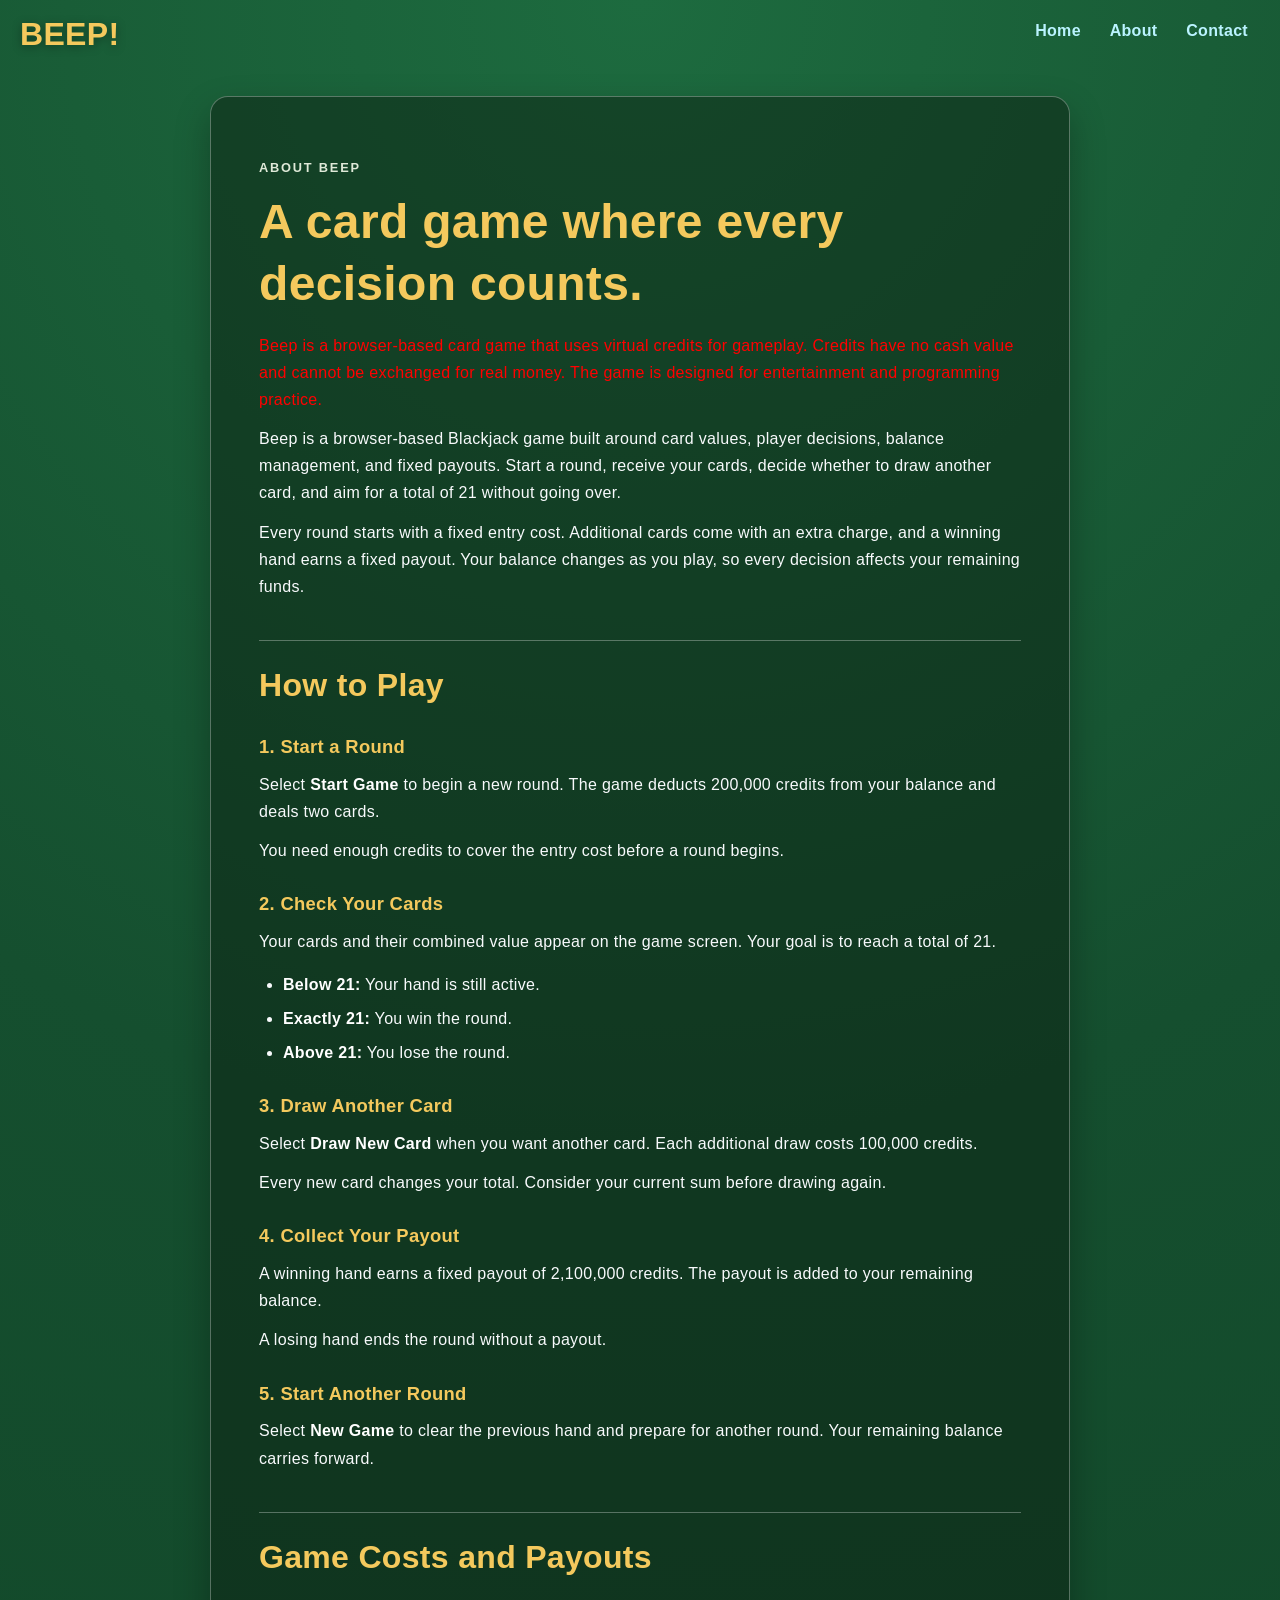
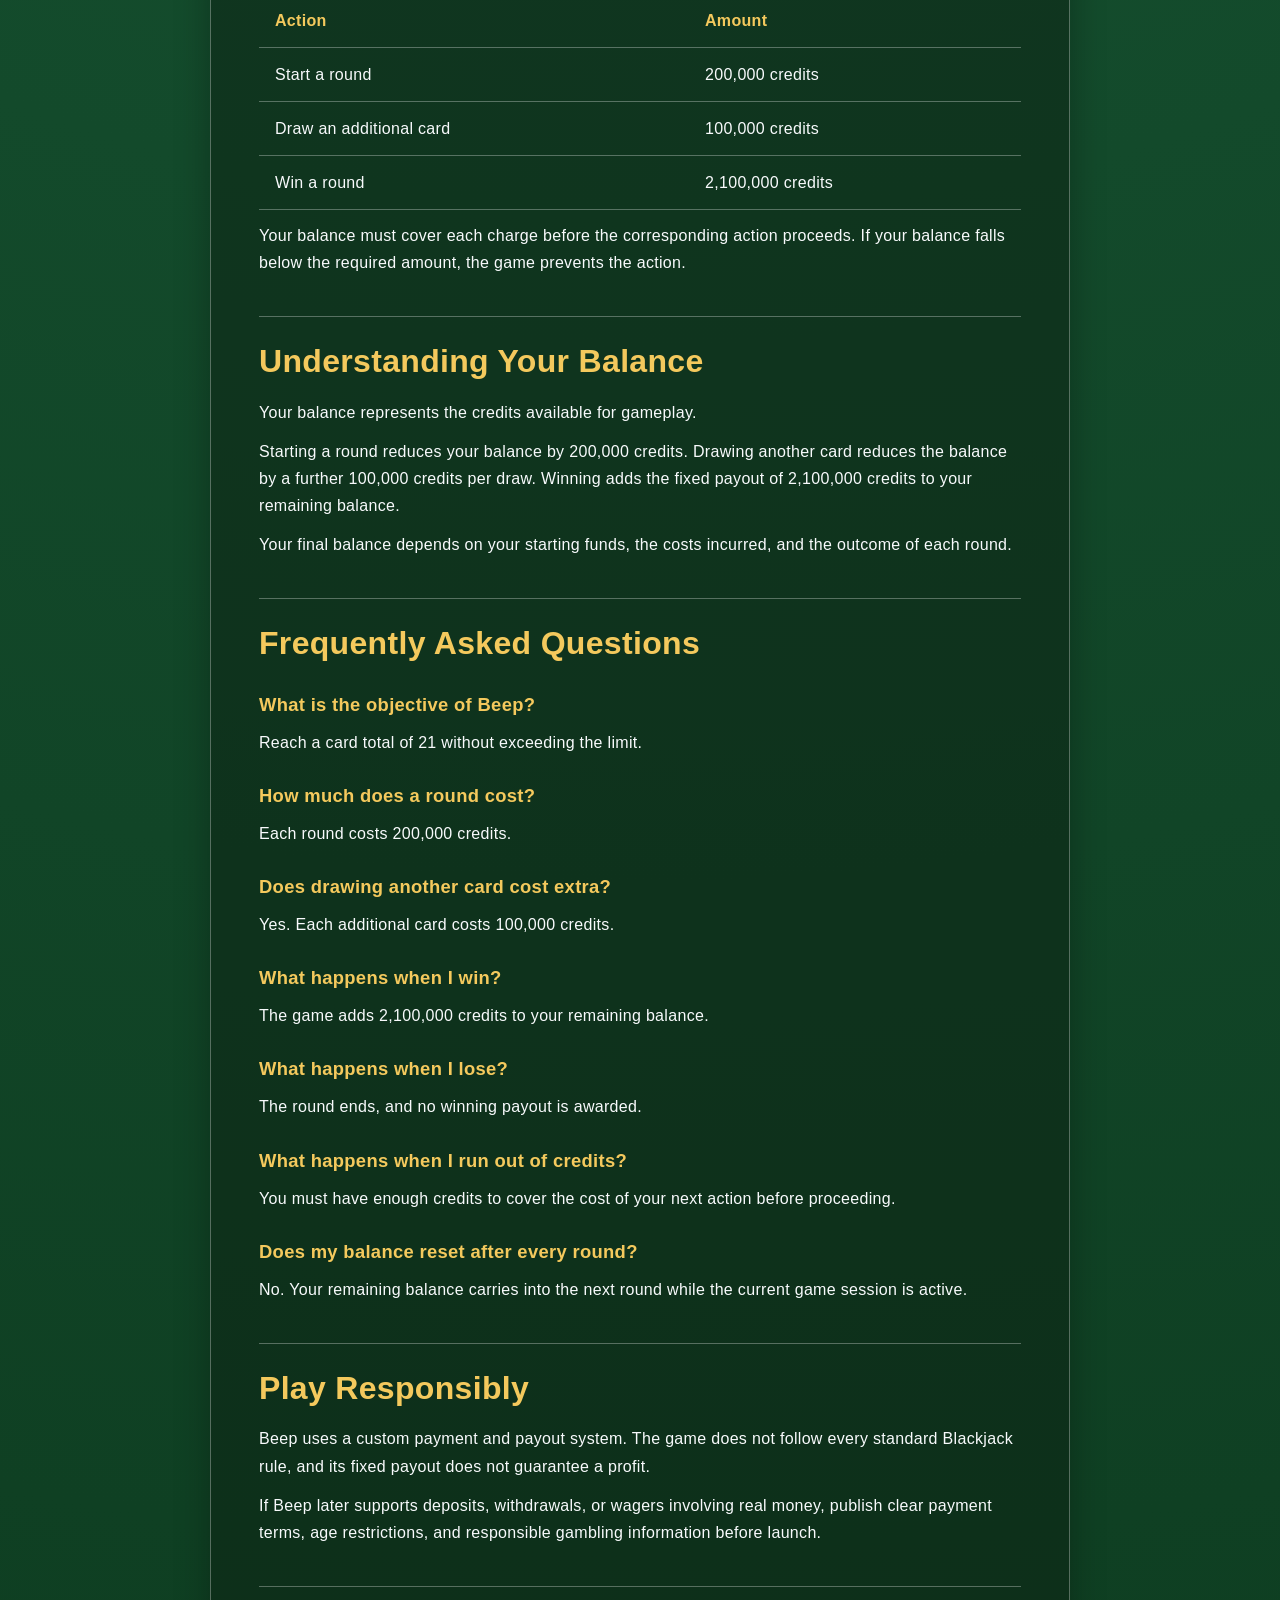
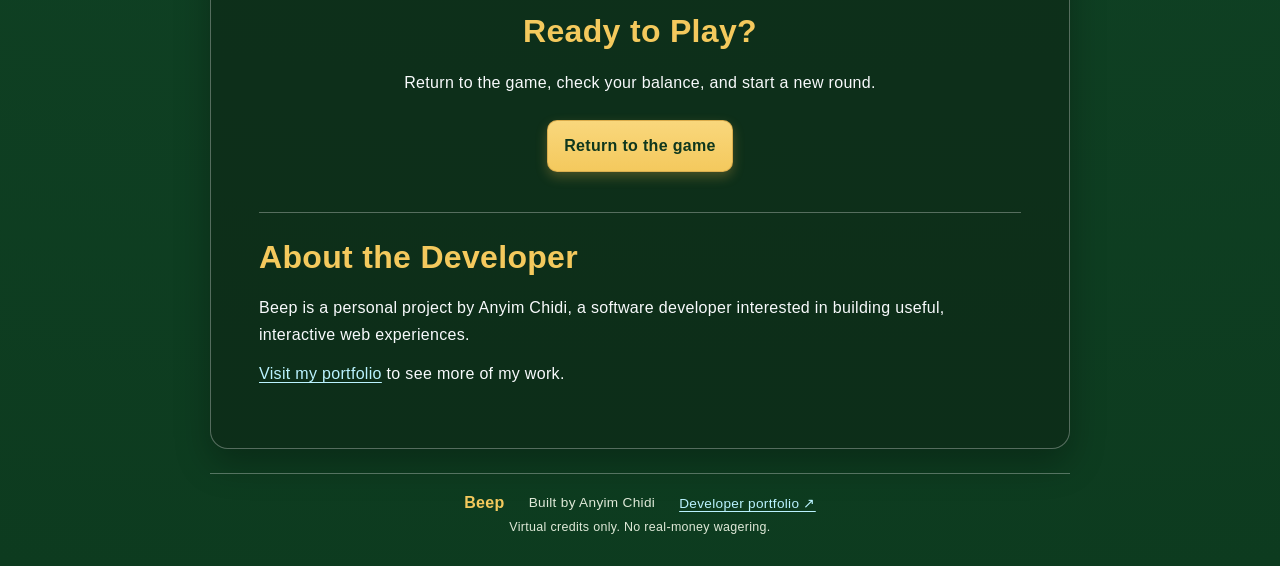
==== about.html @ 90ccc61b "innitial commit" ====
<!DOCTYPE html>
<html lang="en">
<head>
    <meta charset="UTF-8">
    <meta name="viewport" content="width=device-width, initial-scale=1.0">
    <meta name="description" content="Learn how to play Beep, including game costs, payouts, and balance rules.">
    <title>About Beep</title>
    <link rel="stylesheet" href="beep.css">
</head>
<body class="about-page">
    <div class="container">
        <h1>BEEP!</h1>
        <div class="navi">
            <nav aria-label="Main navigation">
                <a href="index.html">Home</a>
                <a href="about.html" aria-current="page">About</a>
                <a href="https://anyimchidi.com/#contact">Contact</a>
            </nav>
        </div>

        <main class="about-content">
            <header class="about-intro">
                <p class="eyebrow">ABOUT BEEP</p>
                <h2>A card game where every decision counts.</h2>
                <p class="note">Beep is a browser-based card game that uses virtual credits for gameplay. Credits have no cash value and cannot be exchanged for real money. The game is designed for entertainment and programming practice.</p>
                <p>Beep is a browser-based Blackjack game built around card values, player decisions, balance management, and fixed payouts. Start a round, receive your cards, decide whether to draw another card, and aim for a total of 21 without going over.</p>
                <p>Every round starts with a fixed entry cost. Additional cards come with an extra charge, and a winning hand earns a fixed payout. Your balance changes as you play, so every decision affects your remaining funds.</p>
            </header>

            <section>
                <h2>How to Play</h2>

                <h3>1. Start a Round</h3>
                <p>Select <strong>Start Game</strong> to begin a new round. The game deducts 200,000 credits from your balance and deals two cards.</p>
                <p>You need enough credits to cover the entry cost before a round begins.</p>

                <h3>2. Check Your Cards</h3>
                <p>Your cards and their combined value appear on the game screen. Your goal is to reach a total of 21.</p>
                <ul>
                    <li><strong>Below 21:</strong> Your hand is still active.</li>
                    <li><strong>Exactly 21:</strong> You win the round.</li>
                    <li><strong>Above 21:</strong> You lose the round.</li>
                </ul>

                <h3>3. Draw Another Card</h3>
                <p>Select <strong>Draw New Card</strong> when you want another card. Each additional draw costs 100,000 credits.</p>
                <p>Every new card changes your total. Consider your current sum before drawing again.</p>

                <h3>4. Collect Your Payout</h3>
                <p>A winning hand earns a fixed payout of 2,100,000 credits. The payout is added to your remaining balance.</p>
                <p>A losing hand ends the round without a payout.</p>

                <h3>5. Start Another Round</h3>
                <p>Select <strong>New Game</strong> to clear the previous hand and prepare for another round. Your remaining balance carries forward.</p>
            </section>

            <section>
                <h2>Game Costs and Payouts</h2>
                <div class="table-wrap">
                    <table>
                        <thead>
                            <tr>
                                <th scope="col">Action</th>
                                <th scope="col">Amount</th>
                            </tr>
                        </thead>
                        <tbody>
                            <tr>
                                <td>Start a round</td>
                                <td>200,000 credits</td>
                            </tr>
                            <tr>
                                <td>Draw an additional card</td>
                                <td>100,000 credits</td>
                            </tr>
                            <tr>
                                <td>Win a round</td>
                                <td>2,100,000 credits</td>
                            </tr>
                        </tbody>
                    </table>
                </div>
                <p>Your balance must cover each charge before the corresponding action proceeds. If your balance falls below the required amount, the game prevents the action.</p>
            </section>

            <section>
                <h2>Understanding Your Balance</h2>
                <p>Your balance represents the credits available for gameplay.</p>
                <p>Starting a round reduces your balance by 200,000 credits. Drawing another card reduces the balance by a further 100,000 credits per draw. Winning adds the fixed payout of 2,100,000 credits to your remaining balance.</p>
                <p>Your final balance depends on your starting funds, the costs incurred, and the outcome of each round.</p>
            </section>

            <section>
                <h2>Frequently Asked Questions</h2>

                <h3>What is the objective of Beep?</h3>
                <p>Reach a card total of 21 without exceeding the limit.</p>

                <h3>How much does a round cost?</h3>
                <p>Each round costs 200,000 credits.</p>

                <h3>Does drawing another card cost extra?</h3>
                <p>Yes. Each additional card costs 100,000 credits.</p>

                <h3>What happens when I win?</h3>
                <p>The game adds 2,100,000 credits to your remaining balance.</p>

                <h3>What happens when I lose?</h3>
                <p>The round ends, and no winning payout is awarded.</p>

                <h3>What happens when I run out of credits?</h3>
                <p>You must have enough credits to cover the cost of your next action before proceeding.</p>

                <h3>Does my balance reset after every round?</h3>
                <p>No. Your remaining balance carries into the next round while the current game session is active.</p>
            </section>

            <section>
                <h2>Play Responsibly</h2>
                <p>Beep uses a custom payment and payout system. The game does not follow every standard Blackjack rule, and its fixed payout does not guarantee a profit.</p>
                <p>If Beep later supports deposits, withdrawals, or wagers involving real money, publish clear payment terms, age restrictions, and responsible gambling information before launch.</p>
            </section>

            <section class="about-cta">
                <h2>Ready to Play?</h2>
                <p>Return to the game, check your balance, and start a new round.</p>
                <a class="play-link" href="index.html">Return to the game</a>
            </section>

            <section class="about-developer">
                <h2>About the Developer</h2>
                <p>Beep is a personal project by Anyim Chidi, a software developer interested in building useful, interactive web experiences.</p>
                <p><a href="https://anyimchidi.com/">Visit my portfolio</a> to see more of my work.</p>
            </section>
        </main>
        <footer class="site-footer">
            <div class="footer-brand">
                <strong>Beep</strong>
            </div>
            <p>Built by Anyim Chidi</p>
            <a href="https://anyimchidi.com/">Developer portfolio ↗</a>
            <p class="footer-disclaimer">Virtual credits only. No real-money wagering.</p>
        </footer>
    </div>
</body>
</html>
---- beep.css ----
:root {
    --bg-dark: #0d3b1f;
    --bg-mid: #154f2f;
    --bg-light: #1d6b3f;
    --panel: rgba(12, 32, 18, 0.5);
    --panel-strong: rgba(10, 21, 14, 0.75);
    --border: rgba(255, 255, 255, 0.3);
    --gold: #f4c95d;
    --gold-deep: #d9a62f;
    --text: #f8fafc;
    --muted: #dfe9d8;
    --shadow: rgba(0, 0, 0, 0.28);
}

* {
    box-sizing: border-box;
}

html {
    min-height: 100%;
}

body {
    margin: 0;
    min-height: 100vh;
    text-align: center;
    font-weight: 700;
    font-family: 'Trebuchet MS', 'Lucida Sans Unicode', 'Lucida Grande', 'Lucida Sans', Arial, sans-serif;
    background: radial-gradient(circle at top, var(--bg-light), var(--bg-mid) 30%, var(--bg-dark) 100%);
    color: var(--text);
    letter-spacing: 0.02em;
}

.container {
    min-height: 100vh;
    display: flex;
    flex-direction: column;
    padding: 4.5rem 1.25rem 2rem;
    gap: 1.5rem;
}

.site-footer {
    width: min(100%, 860px);
    margin: auto auto 0;
    padding: 1.25rem 1rem 0;
    display: flex;
    flex-wrap: wrap;
    align-items: center;
    justify-content: center;
    gap: 0.5rem 1.5rem;
    color: var(--muted);
    font-size: 0.85rem;
    font-weight: 400;
    border-top: 1px solid var(--border);
}

.footer-brand {
    display: flex;
    align-items: baseline;
    gap: 0.5rem;
}

.footer-brand strong {
    color: var(--gold);
    font-size: 1rem;
}

.site-footer p {
    margin: 0;
}

.site-footer a,
.about-developer a {
    color: #baf3ff;
    text-underline-offset: 0.2em;
}

.site-footer a:hover,
.site-footer a:focus-visible,
.about-developer a:hover,
.about-developer a:focus-visible {
    color: #fff;
}

.footer-disclaimer {
    flex-basis: 100%;
    text-align: center;
    font-size: 0.78rem;
}

h1 {
    margin: 0;
    position: fixed;
    top: 1rem;
    left: 1.25rem;
    z-index: 10;
    color: var(--gold);
    text-shadow: 0 2px 10px rgba(0, 0, 0, 0.35);
}

nav {
    position: fixed;
    top: 0.9rem;
    right: 1.25rem;
    z-index: 10;
}

nav a {
    text-decoration: none;
    display: inline-block;
    padding: 0.5rem 0.75rem;
    color: #baf3ff;
    border-radius: 999px;
    transition: 0.25s ease-in-out;
}

nav a:hover,
nav a:focus-visible {
    color: #ffffff;
    background: rgba(255, 255, 255, 0.08);
    border-bottom: 2px solid rgba(255, 255, 255, 0.7);
    transform: translateY(-1px);
}

.balance {
    width: min(100%, 700px);
    margin: 0 auto;
    padding: 1rem 1.5rem;
    background: rgba(255, 255, 255, 0.05);
    border: 1px solid var(--border);
    border-radius: 14px;
    box-shadow: 0 12px 30px var(--shadow);
    backdrop-filter: blur(8px);
}

.game-container {
    width: min(100%, 620px);
    margin: 0 auto;
    padding: 1.25rem;
    background: var(--panel);
    border: 2px solid rgba(245, 222, 179, 0.8);
    border-radius: 18px;
    box-shadow: 0 15px 35px var(--shadow);
}

.game {
    width: min(100%, 340px);
    margin: 0 auto;
}

.game p,
.parameters {
    margin: 0 0 1rem;
    border: 1px solid rgba(255, 255, 255, 0.45);
    padding: 0.9rem 1rem;
    border-radius: 12px;
    background: rgba(255, 255, 255, 0.04);
}

.parameters {
    display: flex;
    align-items: center;
    justify-content: space-between;
    gap: 1rem;
}

button {
    padding: 0.7rem 1rem;
    border: 1px solid rgba(212, 166, 71, 0.8);
    border-radius: 10px;
    color: #0f371d;
    font-weight: 800;
    background: linear-gradient(180deg, #f9d77c, var(--gold));
    cursor: pointer;
    transition: transform 0.2s ease, box-shadow 0.2s ease, filter 0.2s ease;
    box-shadow: 0 5px 12px rgba(212, 166, 71, 0.3);
}

button:hover,
button:focus-visible {
    transform: translateY(-1px);
    filter: brightness(1.04);
    box-shadow: 0 8px 16px rgba(212, 166, 71, 0.35);
}

.buttons {
    display: inline-block;
}

.game-buttons {
    display: flex;
    flex-direction: column;
    gap: 0.75rem;
    margin-top: 1rem;
}

.flex-test {
    display: flex;
    justify-content: center;
    align-items: stretch;
    flex-wrap: wrap;
    gap: 1rem;
    margin-top: 0.5rem;
}

.flex-test h3 {
    display: block;
    width: min(100%, 250px);
    margin: 0;
    padding: 1rem;
    border: 1px solid rgba(255, 255, 255, 0.4);
    border-radius: 12px;
    background: rgba(255, 255, 255, 0.03);
    box-shadow: inset 0 1px 0 rgba(255, 255, 255, 0.08);
}

.about-content {
    width: min(100%, 860px);
    margin: 0 auto;
    padding: clamp(1.25rem, 4vw, 3rem);
    text-align: left;
    font-weight: 400;
    line-height: 1.7;
    background: var(--panel);
    border: 1px solid var(--border);
    border-radius: 18px;
    box-shadow: 0 15px 35px var(--shadow);
}

.about-content section {
    margin-top: 2.5rem;
    padding-top: 1.5rem;
    border-top: 1px solid var(--border);
}

.about-content h2,
.about-content h3 {
    color: var(--gold);
    line-height: 1.3;
}

.about-content h2 {
    margin: 0 0 1rem;
    font-size: clamp(1.5rem, 4vw, 2rem);
}

.about-intro h2 {
    font-size: clamp(2rem, 5vw, 3rem);
}

.about-content h3 {
    margin: 1.75rem 0 0.5rem;
    font-size: 1.15rem;
}

.about-content p {
    margin: 0.75rem 0;
}

.about-content ul {
    padding-left: 1.5rem;
}

.about-content li {
    margin: 0.4rem 0;
}

.about-content strong {
    color: #fff;
    font-weight: 700;
}

.eyebrow {
    color: var(--muted);
    font-size: 0.8rem;
    font-weight: 800;
    letter-spacing: 0.14em;
}

.table-wrap {
    overflow-x: auto;
}

.about-content table {
    width: 100%;
    border-collapse: collapse;
    text-align: left;
}

.about-content th,
.about-content td {
    padding: 0.8rem 1rem;
    border-bottom: 1px solid var(--border);
}

.about-content th {
    color: var(--gold);
}

.about-cta {
    text-align: center;
}

.note{
    color: red
}

.play-link {
    display: inline-block;
    margin-top: 0.75rem;
    padding: 0.7rem 1rem;
    color: #0f371d;
    font-weight: 800;
    text-decoration: none;
    background: linear-gradient(180deg, #f9d77c, var(--gold));
    border: 1px solid rgba(212, 166, 71, 0.8);
    border-radius: 10px;
    box-shadow: 0 5px 12px rgba(212, 166, 71, 0.3);
}

.play-link:hover,
.play-link:focus-visible {
    filter: brightness(1.04);
}

@media (max-width: 640px) {
    .about-page .container {
        padding-top: 6rem;
    }

    .about-page nav {
        right: 0.5rem;
    }

    .about-page nav a {
        padding: 0.5rem;
    }
}
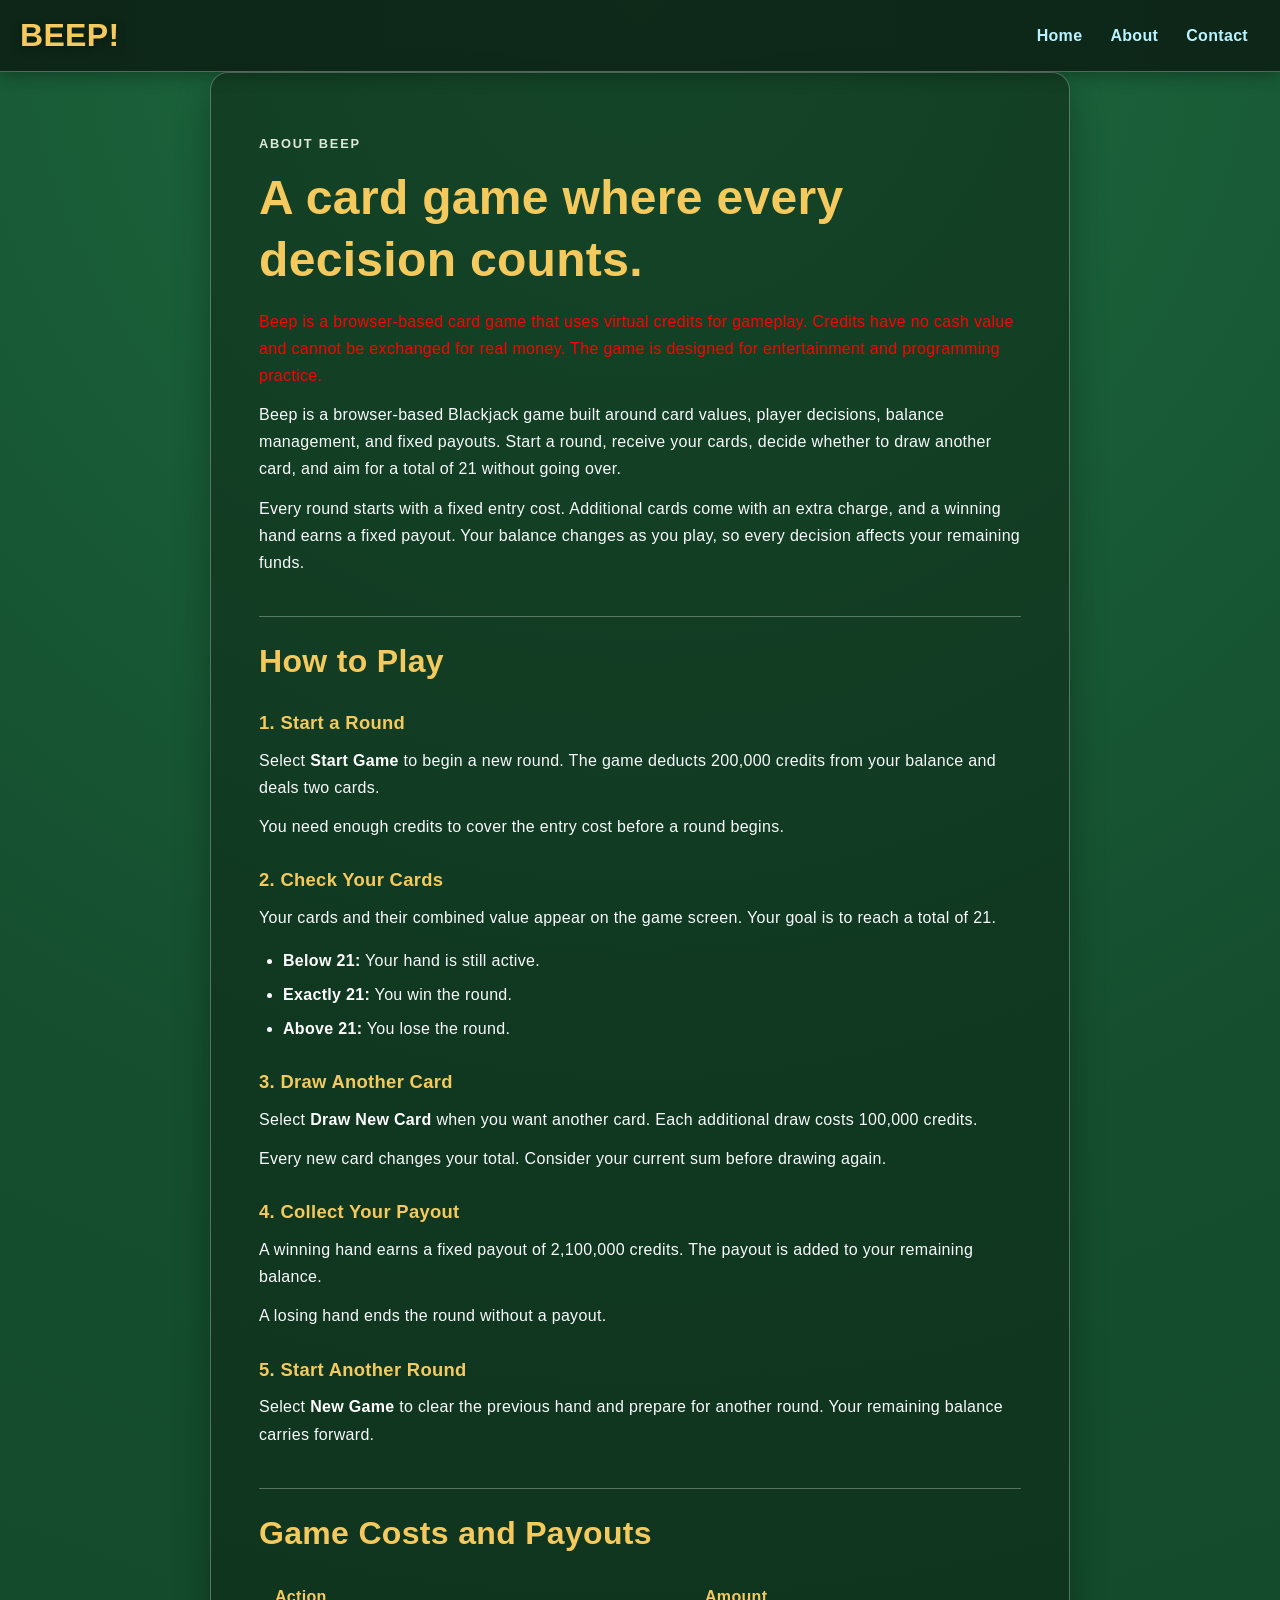
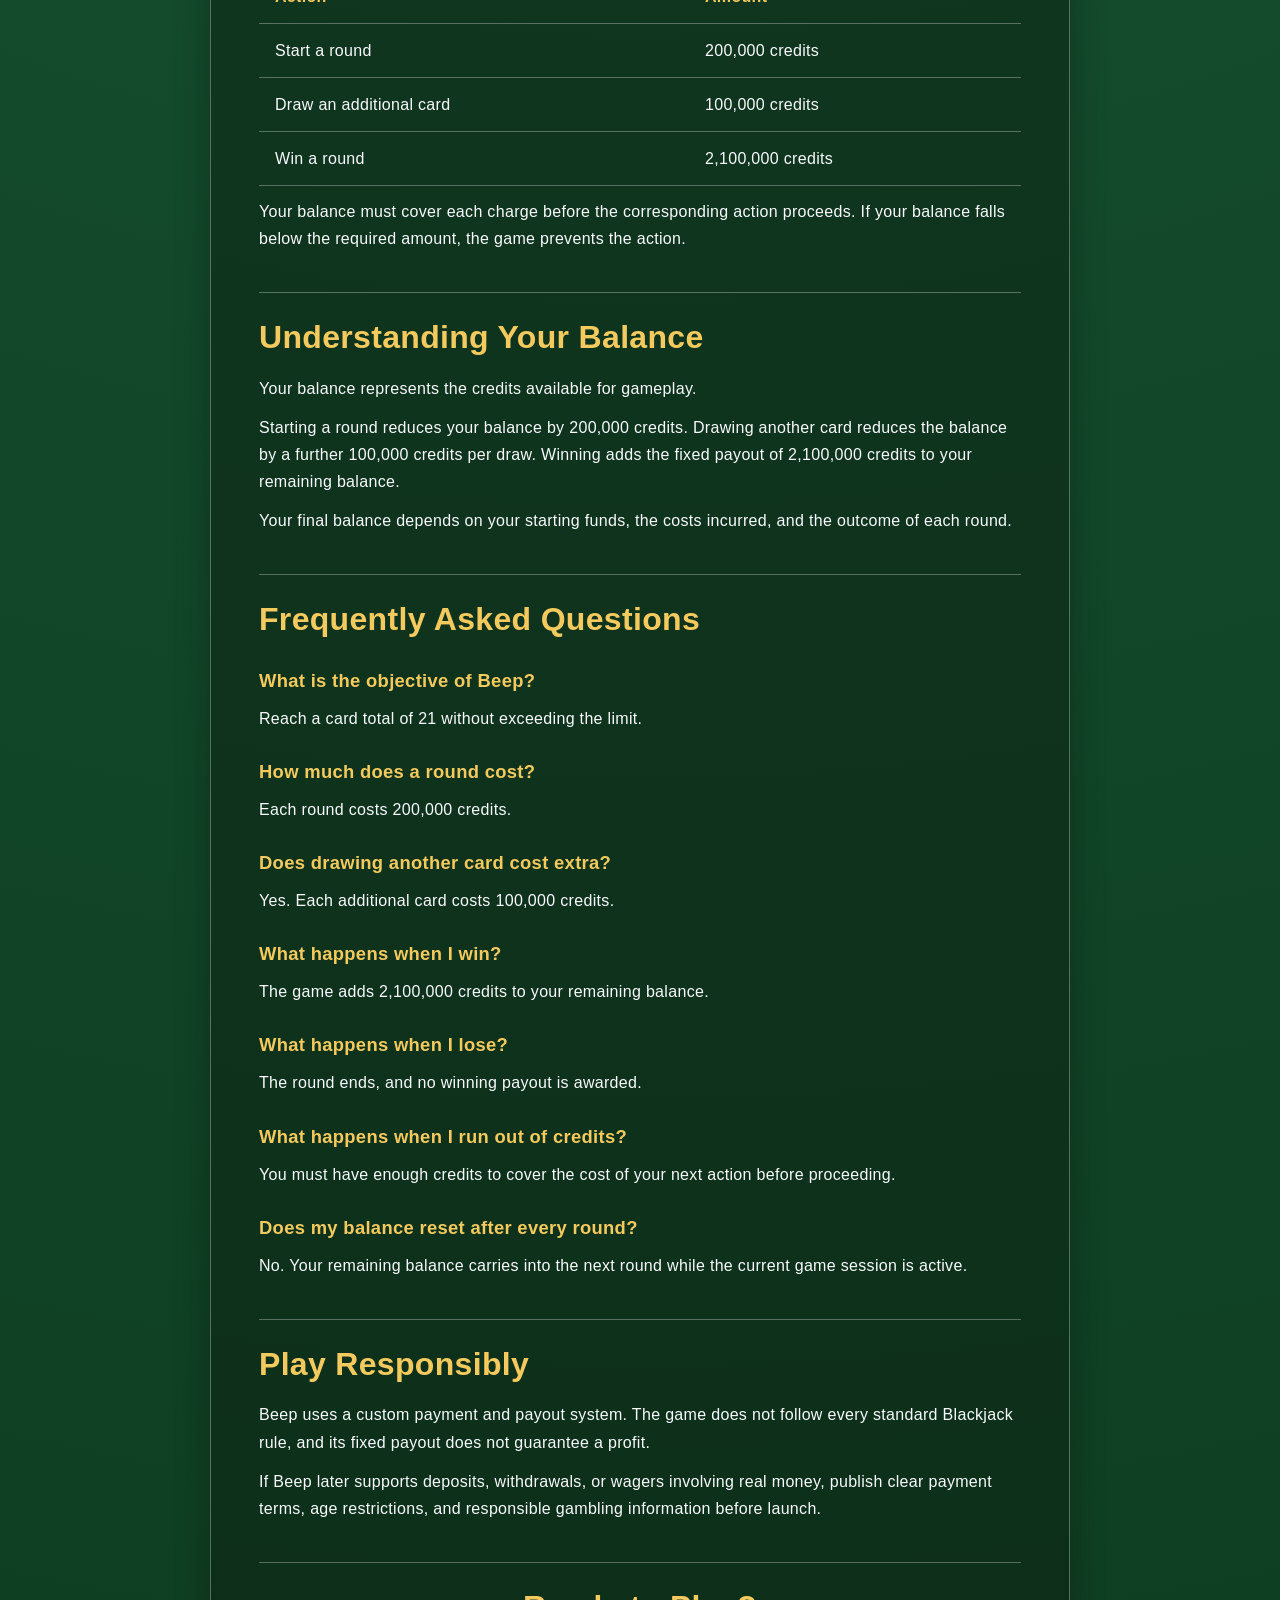
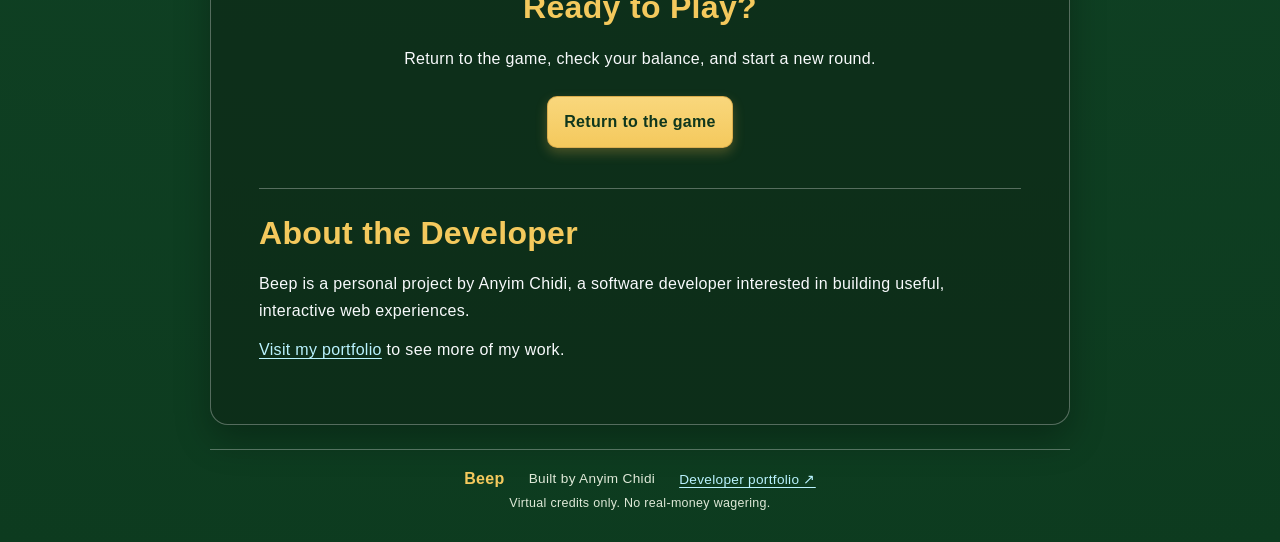
==== commit cf4851e3: "adjusted the number generator" ====
--- a/about.html
+++ b/about.html
@@ -9,14 +9,16 @@
 </head>
 <body class="about-page">
     <div class="container">
-        <h1>BEEP!</h1>
-        <div class="navi">
-            <nav aria-label="Main navigation">
-                <a href="index.html">Home</a>
-                <a href="about.html" aria-current="page">About</a>
-                <a href="https://anyimchidi.com/#contact">Contact</a>
-            </nav>
-        </div>
+        <header class="header">
+            <h1>BEEP!</h1>
+            <div class="navi">
+                <nav aria-label="Main navigation">
+                    <a href="/BEEP">Home</a>
+                    <a href="/BEEP/about" aria-current="page">About</a>
+                    <a href="https://anyimchidi.com/#contact">Contact</a>
+                </nav>
+            </div>
+        </header>
 
         <main class="about-content">
             <header class="about-intro">
--- a/beep.css
+++ b/beep.css
@@ -31,6 +31,23 @@
     letter-spacing: 0.02em;
 }
 
+.header {
+    position: fixed;
+    top: 0;
+    left: 0;
+    width: 100%;
+    z-index: 10;
+    min-height: 4.5rem;
+    padding: 0.75rem 1.25rem;
+    display: flex;
+    align-items: center;
+    justify-content: space-between;
+    gap: 1rem;
+    background: var(--panel-strong);
+    border-bottom: 1px solid var(--border);
+    box-shadow: 0 4px 16px var(--shadow);
+}
+
 .container {
     min-height: 100vh;
     display: flex;
@@ -90,19 +107,30 @@
 
 h1 {
     margin: 0;
-    position: fixed;
-    top: 1rem;
-    left: 1.25rem;
-    z-index: 10;
     color: var(--gold);
     text-shadow: 0 2px 10px rgba(0, 0, 0, 0.35);
 }
 
+.header h1 {
+    position: static;
+    flex: 0 0 auto;
+    font-size: clamp(1.5rem, 4vw, 2rem);
+}
+
 nav {
-    position: fixed;
-    top: 0.9rem;
-    right: 1.25rem;
-    z-index: 10;
+    display: flex;
+    align-items: center;
+    justify-content: flex-end;
+    flex-wrap: wrap;
+    gap: 0.25rem;
+}
+
+.header .navi {
+    min-width: 0;
+}
+
+.header nav {
+    position: static;
 }
 
 nav a {
@@ -324,15 +352,26 @@
 }
 
 @media (max-width: 640px) {
+    .header {
+        min-height: 4rem;
+        padding: 0.5rem 0.75rem;
+        gap: 0.5rem;
+    }
+
+    .header nav {
+        gap: 0;
+    }
+
+    .header nav a {
+        padding: 0.45rem;
+        font-size: 0.85rem;
+    }
+
+    .container {
+        padding-top: 5.5rem;
+    }
+
     .about-page .container {
-        padding-top: 6rem;
-    }
-
-    .about-page nav {
-        right: 0.5rem;
-    }
-
-    .about-page nav a {
-        padding: 0.5rem;
+        padding-top: 5.5rem;
     }
 }
